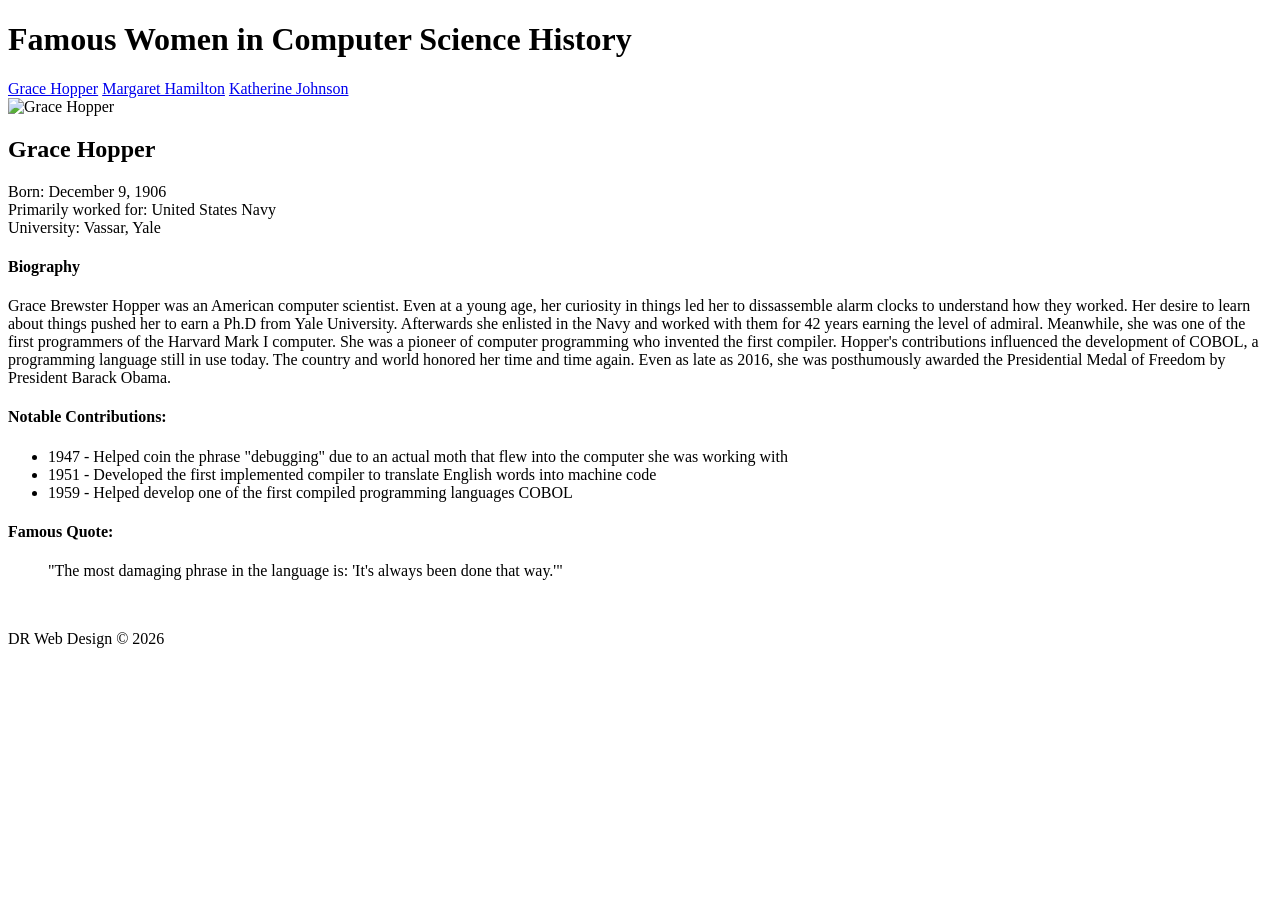
==== index.html @ e5cce8fd "Create index.html" ====
<!DOCTYPE html>
<html lang="en">
  <head>
    <meta charset="UTF-8">
    <link rel="stylesheet" href="./style.css">
    <meta name="viewport" content="width=device-width, initial-scale=1.0">
    <title>Famous Women in Computer Science History :: Grace Hopper</title>
  </head>
  <body>
    <header>  
    <div class="bg_img1">  
        <h1>Famous Women in Computer Science History</h1>
    </div> 
    </header>
    <nav>
    <a href="#" class="toggle-button">
      <span class="bar"></span>
      <span class="bar"></span>
      <span class="bar"></span>     
    </a>
    <div class="navbar-links">             
      <a href="index.html" class="page">Grace Hopper</a>
      <a href="hamilton.html">Margaret Hamilton</a>
      <a href="johnson.html">Katherine Johnson</a>
    </div>        
    </nav> 
    <main>
      <div>
      <img src="https://www.nationaldefensemagazine.org/-/media/sites/magazine/2020/02/grace_murray_hopper_web.jpg" width="450" alt="Grace Hopper">
      </div>  
      <h2>Grace Hopper</h2>
      <div>
        <span class="strong italic">Born:</span> December 9, 1906
      </div>
      <div>
        <span class="strong italic">Primarily worked for:</span> United States Navy
      </div>
      <div>
        <span class="strong italic">University:</span> Vassar, Yale
      </div>      
      <h4>Biography</h4>
      <p><span class="strong">Grace Brewster Hopper</span> was an American computer scientist. Even at a young age, her curiosity in things led her to dissassemble alarm clocks to understand how they worked. Her desire to learn about things pushed her to earn a Ph.D from Yale University. Afterwards she enlisted in the Navy and worked with them for 42 years earning the level of admiral. Meanwhile, she was one of the first programmers of the Harvard Mark I computer. She was a pioneer of computer programming who invented the first compiler. Hopper's contributions influenced the development of COBOL, a programming language still in use today. The country and world honored her time and time again. Even as late as 2016, she was posthumously awarded the Presidential Medal of Freedom by President Barack Obama.</p>
      <h4>Notable Contributions:</h4>
      <ul>
        <li><span class="strong italic">1947</span> - Helped coin the phrase "debugging" due to an actual moth that flew into the computer she was working with</li>
          <li><span class="strong italic">1951</span> - Developed the first implemented compiler to translate English words into machine code</li> 
          <li><span class="strong italic">1959</span> - Helped develop one of the first compiled programming languages COBOL</li>  
      </ul>
      <h4>Famous Quote:</h4>
      <blockquote>"The most damaging phrase in the language is: 'It's always been done that way.'"</blockquote> 
    <br> 
    </main>
    <footer>
      <p>DR Web Design &copy; 2026</p>
    </footer>    
    <script src="./script.js"></script>
  </body>
</html>
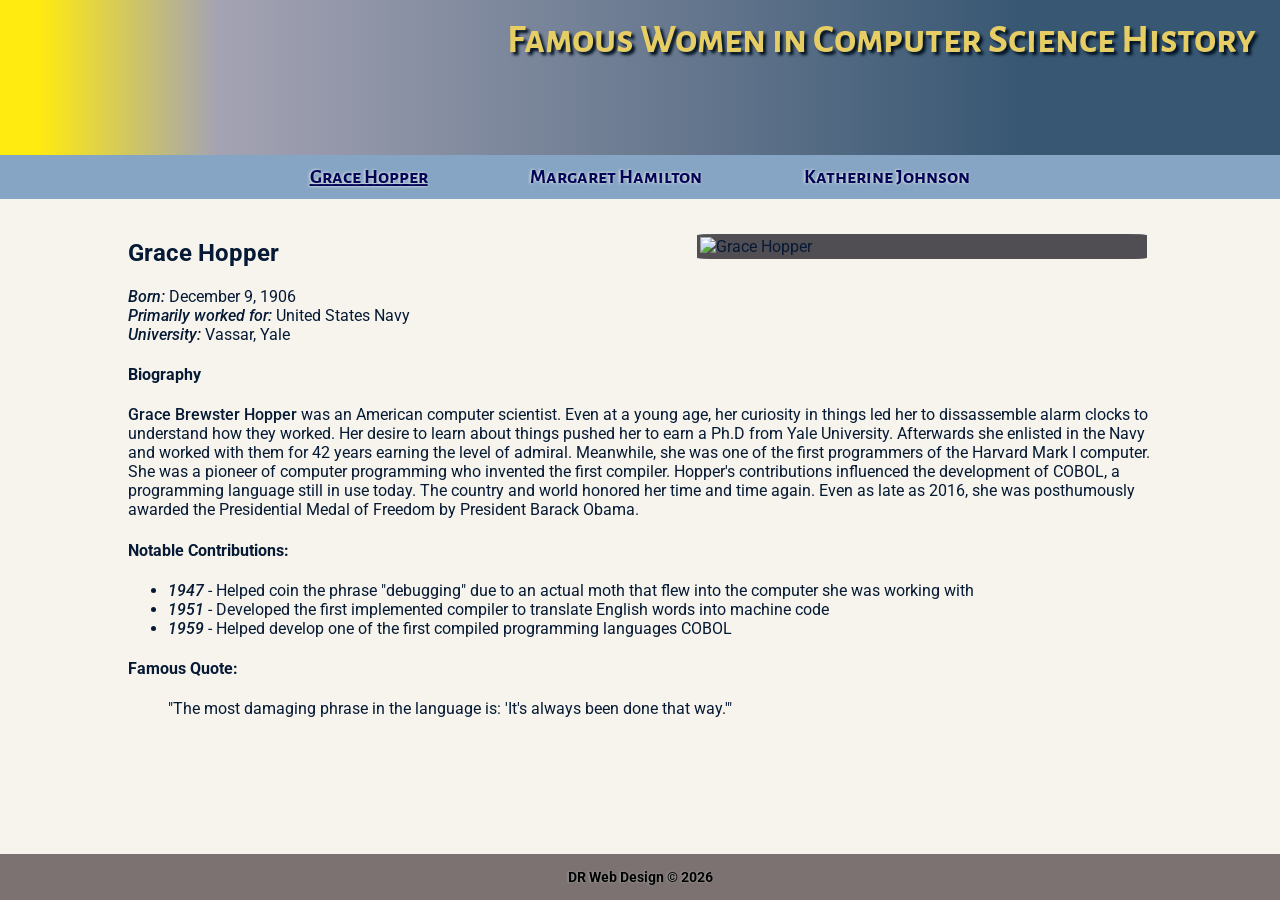
==== commit 900a58e6: "Update index.html" ====
--- a/index.html
+++ b/index.html
@@ -4,6 +4,7 @@
     <meta charset="UTF-8">
     <link rel="stylesheet" href="./style.css">
     <meta name="viewport" content="width=device-width, initial-scale=1.0">
+    <link rel="icon" type="image/png" sizes="32x32" href="favicon_cs.png">
     <title>Famous Women in Computer Science History :: Grace Hopper</title>
   </head>
   <body>
--- a/style.css
+++ b/style.css
@@ -0,0 +1,175 @@
+@import url('https://fonts.googleapis.com/css2?family=Alegreya+Sans+SC:ital,wght@0,100;0,300;0,400;0,500;0,700;0,800;0,900;1,100;1,300;1,400;1,500;1,700;1,800;1,900&display=swap');
+@import url('https://fonts.googleapis.com/css2?family=Alegreya+Sans+SC:ital,wght@0,100;0,300;0,400;0,500;0,700;0,800;0,900;1,100;1,300;1,400;1,500;1,700;1,800;1,900&family=Roboto:ital,wght@0,100;0,300;0,400;0,500;0,700;0,900;1,100;1,300;1,400;1,500;1,700;1,900&display=swap');
+/* import any google fonts you want to use above:
+@import url('');
+*/
+/* Viewport Sizing */
+* {box-sizing: border-box;}
+html,body { 
+min-height: 100dvh; 
+margin: 0;
+}
+body { 
+display: flex;
+flex-direction: column;
+}
+/* Color Palette */
+header {
+background-color: #0F398C;
+height: 155px;
+background-image: linear-gradient(to right, #FFEB0F 3%, #A4A3B3 17%, #385773 80%);   
+}
+nav {
+position: sticky;
+top: 0;
+background-color: #86A5C4;
+}
+nav a{
+font-family: "Alegreya Sans SC", sans-serif;
+text-decoration: none;
+font-weight: bold;
+font-size: 1.25rem;
+}
+nav a:link {
+color: #020659;  
+text-shadow: -1px 0px 3px #F8F0E3;
+}
+nav a:hover {
+color: #0511F2;  
+text-shadow: -1px 0px 3px #edeb78;  
+}
+nav a:visited {
+color: #020659;  
+text-shadow: -1px 0px 3px #F8F0E3;
+}
+main {
+flex-grow: 1;  
+color: #061A35;
+background-color: #F6F4EC;  
+font-family: "Roboto", sans-serif; 
+}
+footer {
+color: ;
+background-color: #7C7271;
+font-family: "Roboto", sans-serif; 
+text-align: center;
+margin: 0;
+text-shadow: -1px 0px 2px darkgray;
+font-weight: bold;
+font-size: 0.9rem;
+}  
+h1 {
+/* clamp(minimum, preferred, maximum) */
+  font-size: clamp(1.4rem, 5dvw, 2.5rem); 
+}
+img {
+  max-width: 100%;
+  height: auto;
+  float: right;
+  padding: 2px;
+  margin-top: 15px;
+  margin-left: 5px;
+  margin-right: 5px;
+  margin-bottom: 5px;
+  border-radius: 5%;
+  border: 0.5px solid #504E53;
+  background-color: #504E53;  
+}
+.bg_img1 {
+background-image: url(https://images-forclass-02112024.netlify.app/Woman_Laptop_Image_forWeb_no_bg.png);
+background-position: -20px -20px;
+background-size: auto 200px;
+background-repeat: no-repeat;
+height: 100%;
+}
+h1 {
+margin: 0;
+margin-left: 190px;
+margin-right: 20px;
+font-family: "Alegreya Sans SC", sans-serif;
+color: #E6CE65;
+text-shadow: 3px 3px 3px #021221;
+text-align: right;
+padding: 1rem .25rem;
+height: 100%;
+}
+/* Your links are now wrapped in a div
+and are a flexbox */
+.navbar-links {
+display: flex;
+justify-content: center;
+gap: 8dvw;
+}
+
+.navbar-links a {
+padding: 10px 0;  
+}
+
+main {
+  padding: 20px clamp(20px, 10vw, 400px); 
+}
+
+footer {
+text-align: center;
+}
+.strong {
+font-weight: 500;
+}
+.italic {
+font-style: italic;
+}
+.page {text-decoration: underline;}
+
+/* MEDIA QUERY FOR MOBILE */
+@media (max-width: 576px) {
+  img {
+  float: none;
+  margin: 10px auto 10px auto;
+  display: block;
+  }  
+  nav {order: -1;}
+/* HAMBURGER MENU THAT WORKS WITH JAVASCRIPT */
+  .navbar-links { 
+    flex-direction: column;
+    gap: 0;    
+  }
+  nav a { 
+    border-bottom: 1px solid black;
+  }  
+  
+  .toggle-button {
+    position: absolute;
+    top: .75rem;
+    right: 1rem;
+    display: none;
+    flex-direction: column;
+    justify-content: space-between;
+    width: 30px;
+    height: 21px;
+    display: flex;
+  }
+ 
+  .toggle-button .bar {
+    height: 3px;
+    width: 100%;
+    background-color: white;
+    border-radius: 10px;
+    /* ADDED A box-shadow so the lines stand out when scrolling */
+    box-shadow: 1px 1px black;
+  }
+
+  .navbar-links {
+    display: none;
+    width: 100%;
+  }
+  
+  .navbar-links.active {
+    display: flex;
+  }  
+
+  .navbar-links a {
+    text-align: center;  
+  }
+}   
+
+
